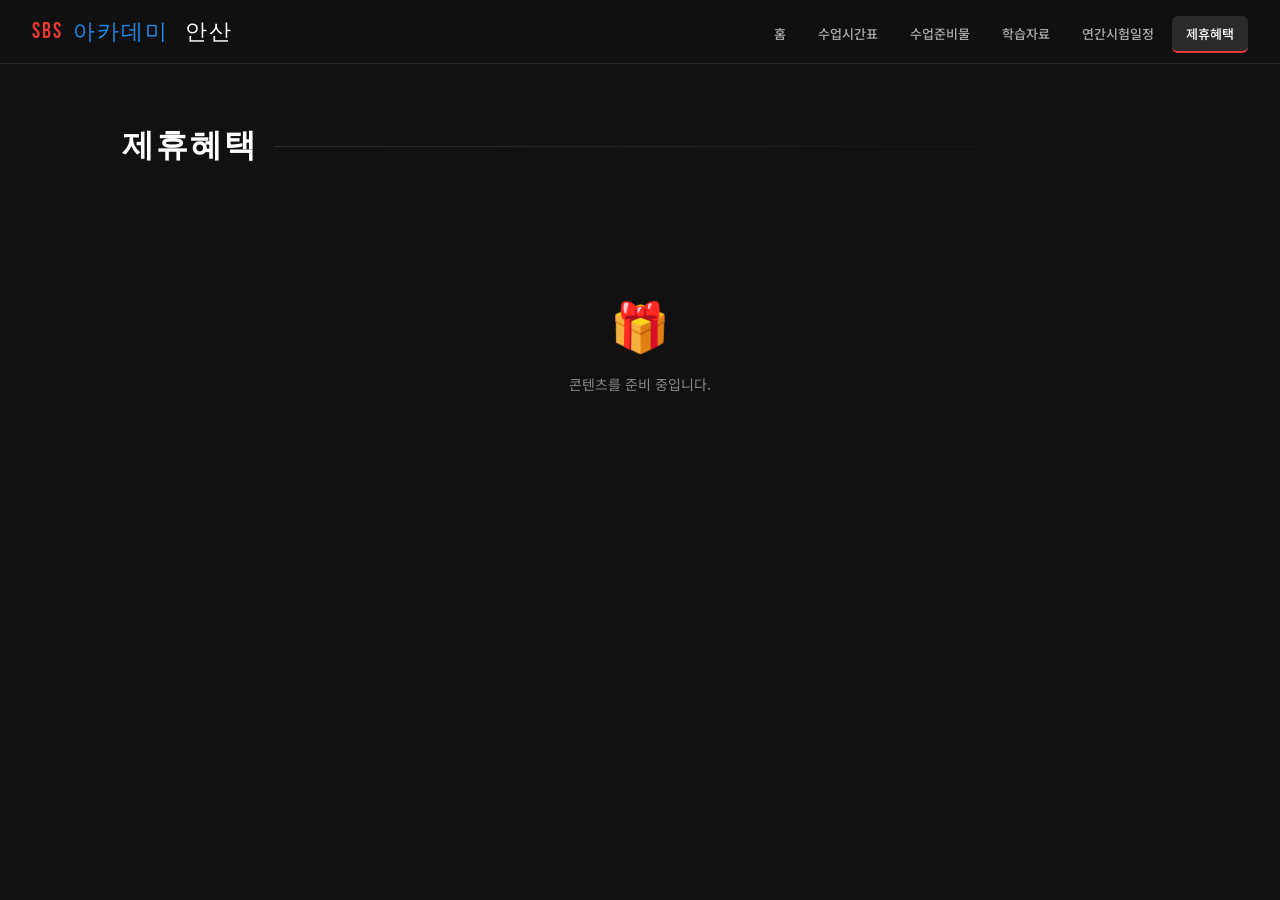
==== benefits/index.html @ 5a24b9a0 "init: 재학생 포털 초기 구조 세팅" ====
<!DOCTYPE html>
<html lang="ko">
<head>
  <meta charset="UTF-8" />
  <meta name="viewport" content="width=device-width, initial-scale=1.0" />
  <title>SBS아카데미 안산 — 제휴혜택</title>
  <link rel="stylesheet" href="/assets/style.css" />
</head>
<body>
  <nav id="nav"></nav>
  <div class="page-wrap">
    <div class="section">
      <div class="section-header">
        <h2>제휴혜택</h2>
        <div class="line"></div>
      </div>
      <div class="empty-state">
        <div class="icon">🎁</div>
        <p>콘텐츠를 준비 중입니다.</p>
      </div>
    </div>
  </div>
  <script src="/assets/nav.js"></script>
</body>
</html>
---- assets/style.css ----
@import url('https://fonts.googleapis.com/css2?family=Noto+Sans+KR:wght@400;500;700;900&family=Bebas+Neue&display=swap');

:root {
  --black: #111111;
  --red: #E53935;
  --blue: #1E88E5;
  --white: #FFFFFF;
  --gray: #888888;
  --gray-light: #1e1e1e;
  --nav-height: 64px;
}

* { margin: 0; padding: 0; box-sizing: border-box; }

html { scroll-behavior: smooth; }

body {
  background: var(--black);
  color: var(--white);
  font-family: 'Noto Sans KR', sans-serif;
  min-height: 100vh;
}

/* ── NAV ── */
nav {
  position: fixed;
  top: 0; left: 0; right: 0;
  height: var(--nav-height);
  background: rgba(17,17,17,0.95);
  backdrop-filter: blur(12px);
  border-bottom: 1px solid #2a2a2a;
  display: flex;
  align-items: center;
  justify-content: space-between;
  padding: 0 32px;
  z-index: 999;
}

.nav-logo {
  font-family: 'Bebas Neue', sans-serif;
  font-size: 22px;
  letter-spacing: 2px;
  color: var(--white);
  text-decoration: none;
  display: flex;
  align-items: center;
  gap: 10px;
}

.nav-logo span.red { color: var(--red); }
.nav-logo span.blue { color: var(--blue); }

.nav-links {
  display: flex;
  gap: 4px;
  list-style: none;
}

.nav-links a {
  color: #aaa;
  text-decoration: none;
  font-size: 13px;
  font-weight: 500;
  padding: 8px 14px;
  border-radius: 6px;
  transition: all 0.2s;
  white-space: nowrap;
}

.nav-links a:hover,
.nav-links a.active {
  color: var(--white);
  background: #2a2a2a;
}

.nav-links a.active {
  border-bottom: 2px solid var(--red);
}

/* ── PAGE WRAPPER ── */
.page-wrap {
  padding-top: var(--nav-height);
  min-height: 100vh;
}

/* ── HERO SECTION ── */
.hero {
  padding: 80px 32px 60px;
  max-width: 1100px;
  margin: 0 auto;
}

.hero-tag {
  display: inline-block;
  font-size: 11px;
  font-weight: 700;
  letter-spacing: 3px;
  text-transform: uppercase;
  color: var(--red);
  border: 1px solid var(--red);
  padding: 4px 12px;
  border-radius: 2px;
  margin-bottom: 20px;
}

.hero h1 {
  font-family: 'Bebas Neue', sans-serif;
  font-size: clamp(48px, 8vw, 88px);
  line-height: 1;
  letter-spacing: 2px;
  margin-bottom: 16px;
}

.hero h1 .accent-red { color: var(--red); }
.hero h1 .accent-blue { color: var(--blue); }

.hero p {
  color: var(--gray);
  font-size: 15px;
  line-height: 1.7;
  max-width: 500px;
}

/* ── SECTION ── */
.section {
  max-width: 1100px;
  margin: 0 auto;
  padding: 60px 32px;
}

.section-header {
  display: flex;
  align-items: center;
  gap: 16px;
  margin-bottom: 40px;
}

.section-header h2 {
  font-family: 'Bebas Neue', sans-serif;
  font-size: 32px;
  letter-spacing: 2px;
}

.section-header .line {
  flex: 1;
  height: 1px;
  background: linear-gradient(to right, #2a2a2a, transparent);
}

/* ── CARD ── */
.card {
  background: var(--gray-light);
  border: 1px solid #2a2a2a;
  border-radius: 10px;
  padding: 28px;
  transition: border-color 0.2s, transform 0.2s;
}

.card:hover {
  border-color: #444;
  transform: translateY(-2px);
}

.card-grid {
  display: grid;
  grid-template-columns: repeat(auto-fill, minmax(260px, 1fr));
  gap: 16px;
}

/* ── BADGE ── */
.badge {
  display: inline-block;
  font-size: 11px;
  font-weight: 700;
  padding: 3px 10px;
  border-radius: 3px;
  letter-spacing: 1px;
}
.badge-red { background: rgba(229,57,53,0.15); color: var(--red); }
.badge-blue { background: rgba(30,136,229,0.15); color: var(--blue); }

/* ── DIVIDER ── */
.divider {
  height: 1px;
  background: #2a2a2a;
  margin: 0 32px;
}

/* ── EMPTY STATE ── */
.empty-state {
  text-align: center;
  padding: 80px 20px;
  color: var(--gray);
}
.empty-state .icon { font-size: 48px; margin-bottom: 16px; }
.empty-state p { font-size: 14px; }

/* ── MOBILE ── */
@media (max-width: 768px) {
  nav { padding: 0 16px; }
  .nav-links a { font-size: 12px; padding: 6px 10px; }
  .hero { padding: 60px 16px 40px; }
  .section { padding: 40px 16px; }
}
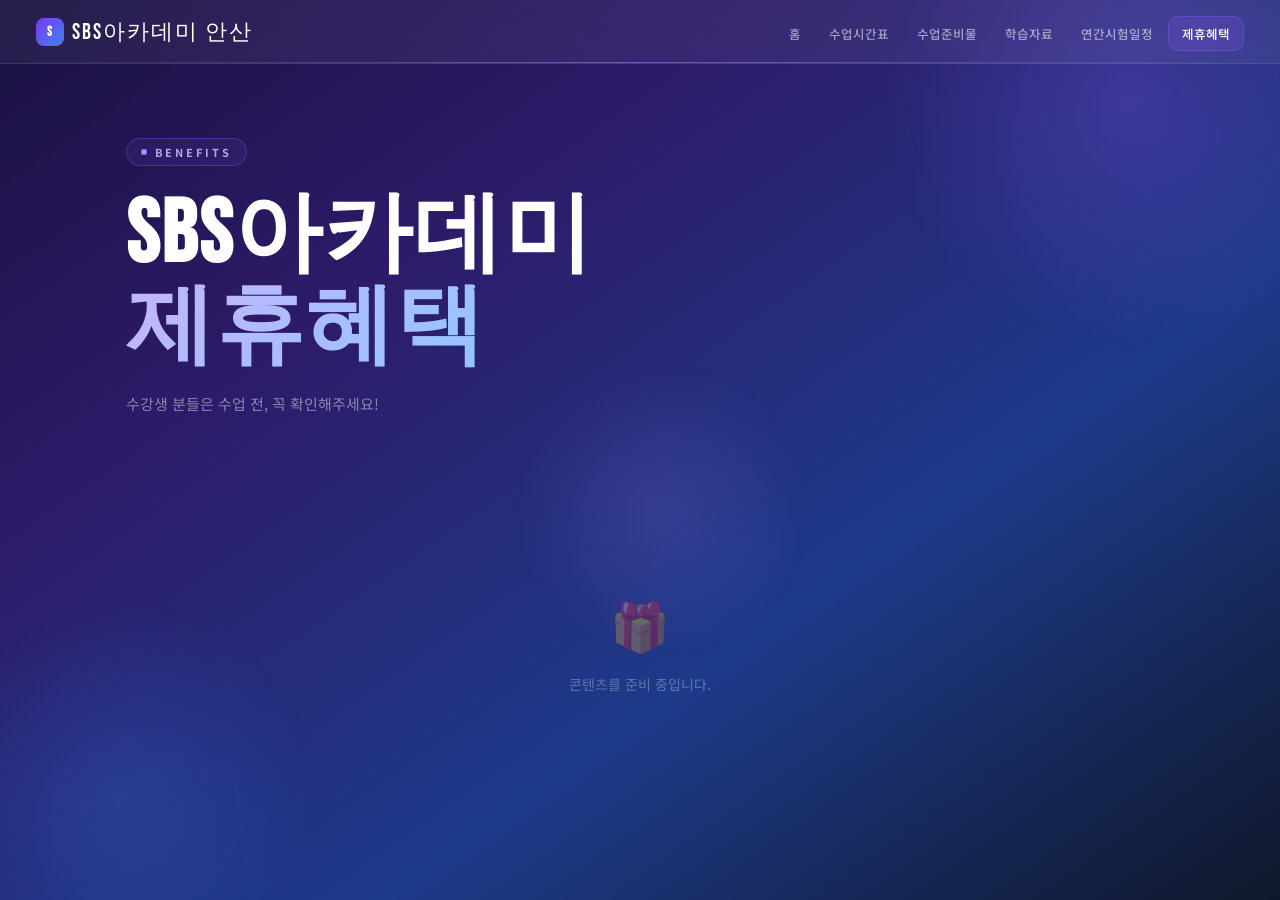
==== commit 5b2bce6a: "design: liquid glass 리디자인 적용 (퍼플/블루 그라디언트)" ====
--- a/benefits/index.html
+++ b/benefits/index.html
@@ -7,19 +7,25 @@
   <link rel="stylesheet" href="/assets/style.css" />
 </head>
 <body>
-  <nav id="nav"></nav>
-  <div class="page-wrap">
-    <div class="section">
-      <div class="section-header">
-        <h2>제휴혜택</h2>
-        <div class="line"></div>
+  <div class="orb orb1"></div>
+  <div class="orb orb2"></div>
+  <div class="orb orb3"></div>
+  <div class="content">
+    <nav id="nav"></nav>
+    <div class="page-wrap">
+      <div class="hero">
+        <div class="hero-tag"><span class="tag-dot"></span>BENEFITS</div>
+        <h1>SBS아카데미<br/><span class="g">제휴혜택</span></h1>
+        <p>수강생 분들은 수업 전, 꼭 확인해주세요!</p>
       </div>
-      <div class="empty-state">
-        <div class="icon">🎁</div>
-        <p>콘텐츠를 준비 중입니다.</p>
+      <div class="section">
+        <div class="empty-state">
+          <div class="icon">🎁</div>
+          <p>콘텐츠를 준비 중입니다.</p>
+        </div>
       </div>
     </div>
   </div>
   <script src="/assets/nav.js"></script>
 </body>
-</html>
+</html>
--- a/assets/style.css
+++ b/assets/style.css
@@ -1,204 +1,187 @@
-@import url('https://fonts.googleapis.com/css2?family=Noto+Sans+KR:wght@400;500;700;900&family=Bebas+Neue&display=swap');
+@import url('https://fonts.googleapis.com/css2?family=Noto+Sans+KR:wght@400;500;700&family=Bebas+Neue&display=swap');
 
 :root {
-  --black: #111111;
-  --red: #E53935;
-  --blue: #1E88E5;
-  --white: #FFFFFF;
-  --gray: #888888;
-  --gray-light: #1e1e1e;
   --nav-height: 64px;
 }
 
 * { margin: 0; padding: 0; box-sizing: border-box; }
-
 html { scroll-behavior: smooth; }
 
 body {
-  background: var(--black);
-  color: var(--white);
   font-family: 'Noto Sans KR', sans-serif;
   min-height: 100vh;
+  background: linear-gradient(145deg, #1a1040 0%, #2d1b69 30%, #1e3a8a 65%, #0f172a 100%);
+  background-attachment: fixed;
+  position: relative;
+  overflow-x: hidden;
 }
+
+.orb { position: fixed; border-radius: 50%; pointer-events: none; z-index: 0; }
+.orb1 { width: 500px; height: 500px; background: radial-gradient(circle, rgba(139,92,246,0.25) 0%, transparent 70%); top: -150px; right: -100px; }
+.orb2 { width: 400px; height: 400px; background: radial-gradient(circle, rgba(59,130,246,0.2) 0%, transparent 70%); bottom: -100px; left: -80px; }
+.orb3 { width: 300px; height: 300px; background: radial-gradient(circle, rgba(167,139,250,0.15) 0%, transparent 70%); top: 40%; left: 40%; }
+
+.content { position: relative; z-index: 1; }
 
 /* ── NAV ── */
 nav {
-  position: fixed;
-  top: 0; left: 0; right: 0;
   height: var(--nav-height);
-  background: rgba(17,17,17,0.95);
-  backdrop-filter: blur(12px);
-  border-bottom: 1px solid #2a2a2a;
-  display: flex;
-  align-items: center;
-  justify-content: space-between;
-  padding: 0 32px;
-  z-index: 999;
+  display: flex; align-items: center; justify-content: space-between;
+  padding: 0 36px;
+  background: rgba(255,255,255,0.06);
+  backdrop-filter: blur(24px); -webkit-backdrop-filter: blur(24px);
+  border-bottom: 1px solid rgba(255,255,255,0.1);
+  position: fixed; top: 0; left: 0; right: 0;
+  z-index: 999; gap: 16px;
+}
+nav::after {
+  content: ''; position: absolute; bottom: 0; left: 0; right: 0; height: 1px;
+  background: linear-gradient(90deg, transparent, rgba(167,139,250,0.5), transparent);
+}
+.nav-logo {
+  font-family: 'Bebas Neue', sans-serif;
+  font-size: 22px; letter-spacing: 2px; color: #fff;
+  display: flex; align-items: center; gap: 8px;
+  white-space: nowrap; flex-shrink: 0; text-decoration: none;
+}
+.logo-badge {
+  width: 28px; height: 28px; border-radius: 8px; flex-shrink: 0;
+  background: linear-gradient(135deg, #7c3aed, #3b82f6);
+  display: flex; align-items: center; justify-content: center;
+  font-size: 13px; font-weight: 900; color: #fff;
+}
+.nav-links { display: flex; gap: 2px; list-style: none; flex-wrap: nowrap; }
+.nav-links a {
+  color: rgba(255,255,255,0.55); text-decoration: none;
+  font-size: 12.5px; font-weight: 500; padding: 7px 13px; border-radius: 10px;
+  transition: all 0.2s; white-space: nowrap;
+}
+.nav-links a:hover { color: #fff; background: rgba(255,255,255,0.1); }
+.nav-links a.active {
+  color: #fff;
+  background: rgba(139,92,246,0.2);
+  border: 1px solid rgba(139,92,246,0.35);
 }
 
-.nav-logo {
-  font-family: 'Bebas Neue', sans-serif;
-  font-size: 22px;
-  letter-spacing: 2px;
-  color: var(--white);
-  text-decoration: none;
-  display: flex;
-  align-items: center;
-  gap: 10px;
+/* ── PAGE WRAP ── */
+.page-wrap { padding-top: var(--nav-height); min-height: 100vh; }
+
+/* ── HERO ── */
+.hero {
+  max-width: 1100px; margin: 0 auto;
+  padding: 72px 36px 32px;
 }
-
-.nav-logo span.red { color: var(--red); }
-.nav-logo span.blue { color: var(--blue); }
-
-.nav-links {
-  display: flex;
-  gap: 4px;
-  list-style: none;
+.hero-tag {
+  display: inline-flex; align-items: center; gap: 8px;
+  font-size: 11px; font-weight: 700; letter-spacing: 3px;
+  color: rgba(196,181,253,0.9);
+  border: 1px solid rgba(139,92,246,0.3);
+  background: rgba(139,92,246,0.1);
+  padding: 5px 14px; border-radius: 20px;
+  margin-bottom: 24px;
 }
-
-.nav-links a {
-  color: #aaa;
-  text-decoration: none;
-  font-size: 13px;
-  font-weight: 500;
-  padding: 8px 14px;
-  border-radius: 6px;
-  transition: all 0.2s;
-  white-space: nowrap;
+.tag-dot {
+  width: 6px; height: 6px; border-radius: 50%; background: #a78bfa;
+  animation: pulse 2s infinite; flex-shrink: 0;
 }
-
-.nav-links a:hover,
-.nav-links a.active {
-  color: var(--white);
-  background: #2a2a2a;
-}
-
-.nav-links a.active {
-  border-bottom: 2px solid var(--red);
-}
-
-/* ── PAGE WRAPPER ── */
-.page-wrap {
-  padding-top: var(--nav-height);
-  min-height: 100vh;
-}
-
-/* ── HERO SECTION ── */
-.hero {
-  padding: 80px 32px 60px;
-  max-width: 1100px;
-  margin: 0 auto;
-}
-
-.hero-tag {
-  display: inline-block;
-  font-size: 11px;
-  font-weight: 700;
-  letter-spacing: 3px;
-  text-transform: uppercase;
-  color: var(--red);
-  border: 1px solid var(--red);
-  padding: 4px 12px;
-  border-radius: 2px;
-  margin-bottom: 20px;
-}
+@keyframes pulse { 0%,100%{opacity:1;} 50%{opacity:0.4;} }
 
 .hero h1 {
   font-family: 'Bebas Neue', sans-serif;
-  font-size: clamp(48px, 8vw, 88px);
-  line-height: 1;
-  letter-spacing: 2px;
-  margin-bottom: 16px;
+  font-size: clamp(52px, 7vw, 88px);
+  line-height: 1.05; letter-spacing: 2px; color: #fff;
+  margin-bottom: 16px; white-space: nowrap;
+}
+.hero h1 .g {
+  background: linear-gradient(135deg, #c4b5fd, #93c5fd);
+  -webkit-background-clip: text; -webkit-text-fill-color: transparent;
+  background-clip: text;
+}
+.hero p { color: rgba(255,255,255,0.45); font-size: 15px; line-height: 1.7; }
+
+/* ── SECTION ── */
+.section { max-width: 1100px; margin: 0 auto; padding: 60px 36px; }
+.section-header { display: flex; align-items: center; gap: 16px; margin-bottom: 40px; }
+.section-header h2 {
+  font-family: 'Bebas Neue', sans-serif;
+  font-size: 32px; letter-spacing: 2px; color: #fff; white-space: nowrap;
+}
+.section-header .line {
+  flex: 1; height: 1px;
+  background: linear-gradient(to right, rgba(139,92,246,0.4), transparent);
 }
 
-.hero h1 .accent-red { color: var(--red); }
-.hero h1 .accent-blue { color: var(--blue); }
-
-.hero p {
-  color: var(--gray);
-  font-size: 15px;
-  line-height: 1.7;
-  max-width: 500px;
-}
-
-/* ── SECTION ── */
-.section {
-  max-width: 1100px;
-  margin: 0 auto;
-  padding: 60px 32px;
-}
-
-.section-header {
-  display: flex;
-  align-items: center;
+/* ── MENU GRID ── */
+.menu-grid {
+  display: grid;
+  grid-template-columns: repeat(auto-fill, minmax(280px, 1fr));
   gap: 16px;
-  margin-bottom: 40px;
-}
-
-.section-header h2 {
-  font-family: 'Bebas Neue', sans-serif;
-  font-size: 32px;
-  letter-spacing: 2px;
-}
-
-.section-header .line {
-  flex: 1;
-  height: 1px;
-  background: linear-gradient(to right, #2a2a2a, transparent);
+  max-width: 1100px; margin: 0 auto;
+  padding: 8px 36px 80px;
 }
 
 /* ── CARD ── */
-.card {
-  background: var(--gray-light);
-  border: 1px solid #2a2a2a;
-  border-radius: 10px;
-  padding: 28px;
-  transition: border-color 0.2s, transform 0.2s;
+.menu-card {
+  position: relative;
+  background: rgba(255,255,255,0.07);
+  backdrop-filter: blur(24px); -webkit-backdrop-filter: blur(24px);
+  border: 1px solid rgba(255,255,255,0.13);
+  border-radius: 22px; padding: 26px 28px;
+  cursor: pointer; transition: all 0.3s ease;
+  overflow: hidden; text-decoration: none;
+  display: flex; flex-direction: column;
+  min-height: 168px; justify-content: space-between;
 }
+.menu-card::before {
+  content: ''; position: absolute;
+  top: 0; left: 10%; right: 10%; height: 1px;
+  background: linear-gradient(90deg, transparent, rgba(255,255,255,0.35), transparent);
+}
+.menu-card::after {
+  content: ''; position: absolute;
+  top: 10%; bottom: 10%; left: 0; width: 1px;
+  background: linear-gradient(180deg, transparent, rgba(255,255,255,0.2), transparent);
+}
+.card-orb {
+  position: absolute; width: 100px; height: 100px; border-radius: 50%;
+  top: -30px; right: -20px; opacity: 0.12; transition: opacity 0.3s; pointer-events: none;
+}
+.menu-card:hover { background: rgba(255,255,255,0.11); border-color: rgba(255,255,255,0.22); transform: translateY(-5px); }
+.menu-card:hover .card-orb { opacity: 0.22; }
 
-.card:hover {
-  border-color: #444;
-  transform: translateY(-2px);
+.card-top { display: flex; align-items: flex-start; gap: 14px; }
+.card-icon {
+  width: 44px; height: 44px; border-radius: 14px;
+  display: flex; align-items: center; justify-content: center; font-size: 19px;
+  flex-shrink: 0;
+  background: rgba(255,255,255,0.08);
+  border: 1px solid rgba(255,255,255,0.12);
+  backdrop-filter: blur(10px);
 }
-
-.card-grid {
-  display: grid;
-  grid-template-columns: repeat(auto-fill, minmax(260px, 1fr));
-  gap: 16px;
-}
-
-/* ── BADGE ── */
-.badge {
-  display: inline-block;
-  font-size: 11px;
-  font-weight: 700;
-  padding: 3px 10px;
-  border-radius: 3px;
-  letter-spacing: 1px;
-}
-.badge-red { background: rgba(229,57,53,0.15); color: var(--red); }
-.badge-blue { background: rgba(30,136,229,0.15); color: var(--blue); }
-
-/* ── DIVIDER ── */
-.divider {
-  height: 1px;
-  background: #2a2a2a;
-  margin: 0 32px;
+.card-title { font-size: 16px; font-weight: 700; color: #fff; margin-bottom: 6px; }
+.card-desc { font-size: 12px; color: rgba(255,255,255,0.42); line-height: 1.65; }
+.card-footer { display: flex; align-items: center; justify-content: space-between; margin-top: 18px; }
+.card-arrow { font-size: 14px; color: rgba(255,255,255,0.3); transition: all 0.2s; display: flex; align-items: center; gap: 4px; }
+.menu-card:hover .card-arrow { color: rgba(196,181,253,0.9); transform: translateX(4px); }
+.card-badge {
+  font-size: 10px; font-weight: 700; letter-spacing: 1px;
+  padding: 3px 9px; border-radius: 20px;
+  background: rgba(139,92,246,0.15);
+  border: 1px solid rgba(139,92,246,0.25);
+  color: rgba(196,181,253,0.8);
 }
 
 /* ── EMPTY STATE ── */
-.empty-state {
-  text-align: center;
-  padding: 80px 20px;
-  color: var(--gray);
-}
+.empty-state { text-align: center; padding: 80px 20px; color: rgba(255,255,255,0.3); }
 .empty-state .icon { font-size: 48px; margin-bottom: 16px; }
 .empty-state p { font-size: 14px; }
 
 /* ── MOBILE ── */
 @media (max-width: 768px) {
   nav { padding: 0 16px; }
-  .nav-links a { font-size: 12px; padding: 6px 10px; }
-  .hero { padding: 60px 16px 40px; }
+  .nav-links a { font-size: 11px; padding: 6px 9px; }
+  .hero { padding: 60px 16px 24px; }
+  .hero h1 { white-space: normal; }
+  .menu-grid { padding: 8px 16px 60px; }
   .section { padding: 40px 16px; }
 }
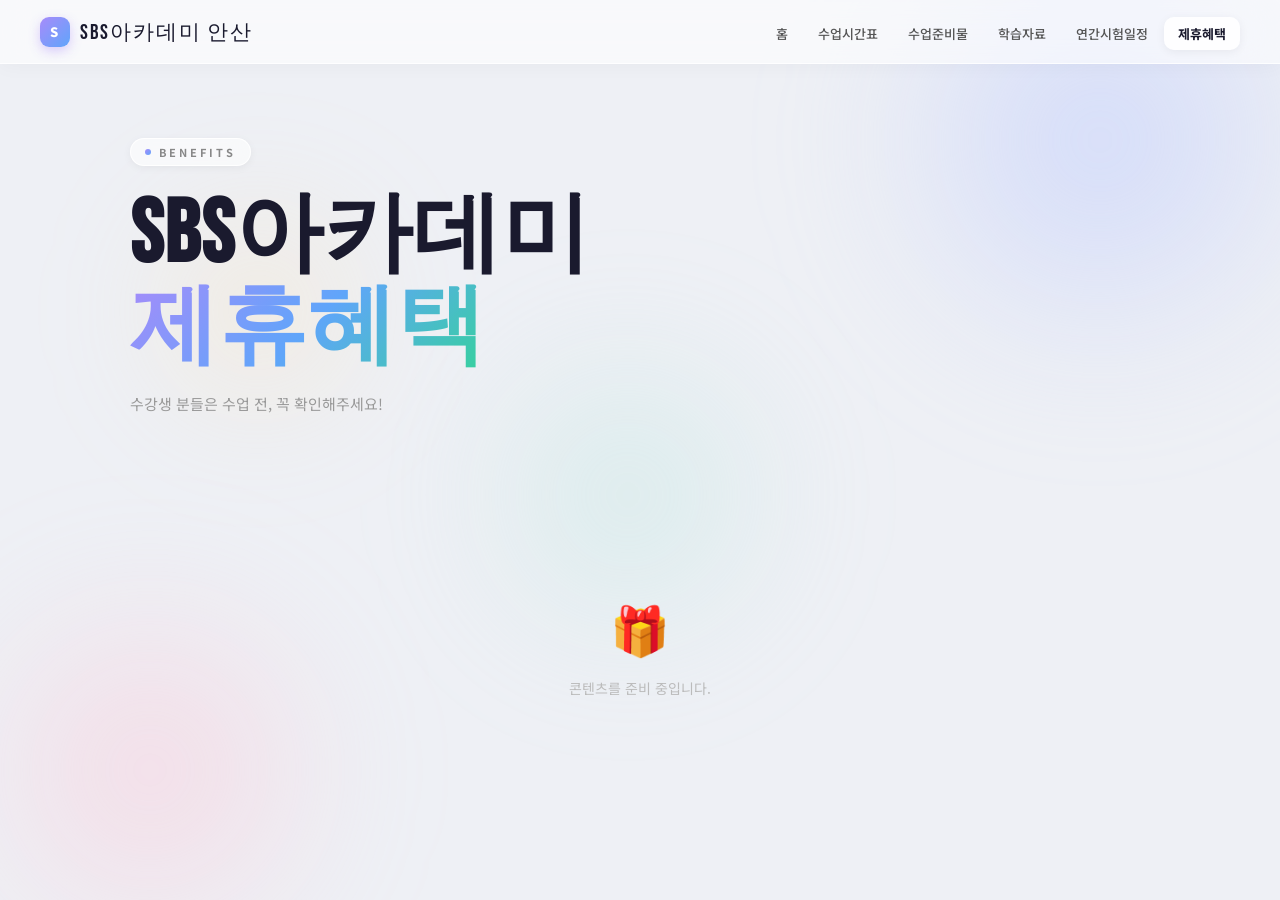
==== commit 5b9acf8f: "design: Apple Glassy 컨셉 적용 (파스텔 그라디언트 + 반투명 유리 카드)" ====
--- a/benefits/index.html
+++ b/benefits/index.html
@@ -7,10 +7,11 @@
   <link rel="stylesheet" href="/assets/style.css" />
 </head>
 <body>
-  <div class="orb orb1"></div>
-  <div class="orb orb2"></div>
-  <div class="orb orb3"></div>
-  <div class="content">
+  <div class="bg-orb bg-orb1"></div>
+  <div class="bg-orb bg-orb2"></div>
+  <div class="bg-orb bg-orb3"></div>
+  <div class="bg-orb bg-orb4"></div>
+  <div class="wrap">
     <nav id="nav"></nav>
     <div class="page-wrap">
       <div class="hero">
--- a/assets/style.css
+++ b/assets/style.css
@@ -1,178 +1,174 @@
-@import url('https://fonts.googleapis.com/css2?family=Noto+Sans+KR:wght@400;500;700&family=Bebas+Neue&display=swap');
+@import url('https://fonts.googleapis.com/css2?family=Noto+Sans+KR:wght@400;500;700;900&family=Bebas+Neue&display=swap');
 
-:root {
-  --nav-height: 64px;
-}
-
+:root { --nav-height: 64px; }
 * { margin: 0; padding: 0; box-sizing: border-box; }
 html { scroll-behavior: smooth; }
 
 body {
   font-family: 'Noto Sans KR', sans-serif;
   min-height: 100vh;
-  background: linear-gradient(145deg, #1a1040 0%, #2d1b69 30%, #1e3a8a 65%, #0f172a 100%);
-  background-attachment: fixed;
+  background: #eef0f5;
   position: relative;
   overflow-x: hidden;
 }
 
-.orb { position: fixed; border-radius: 50%; pointer-events: none; z-index: 0; }
-.orb1 { width: 500px; height: 500px; background: radial-gradient(circle, rgba(139,92,246,0.25) 0%, transparent 70%); top: -150px; right: -100px; }
-.orb2 { width: 400px; height: 400px; background: radial-gradient(circle, rgba(59,130,246,0.2) 0%, transparent 70%); bottom: -100px; left: -80px; }
-.orb3 { width: 300px; height: 300px; background: radial-gradient(circle, rgba(167,139,250,0.15) 0%, transparent 70%); top: 40%; left: 40%; }
+.bg-orb { position: fixed; border-radius: 50%; pointer-events: none; z-index: 0; filter: blur(60px); }
+.bg-orb1 { width: 520px; height: 520px; background: radial-gradient(circle, rgba(186,200,255,0.55), transparent 70%); top: -120px; right: -80px; }
+.bg-orb2 { width: 420px; height: 420px; background: radial-gradient(circle, rgba(255,192,210,0.45), transparent 70%); bottom: -80px; left: -60px; }
+.bg-orb3 { width: 360px; height: 360px; background: radial-gradient(circle, rgba(180,230,220,0.4), transparent 70%); top: 35%; left: 35%; }
+.bg-orb4 { width: 260px; height: 260px; background: radial-gradient(circle, rgba(255,220,160,0.35), transparent 70%); top: 20%; left: 10%; }
 
-.content { position: relative; z-index: 1; }
+.wrap { position: relative; z-index: 1; }
 
 /* ── NAV ── */
 nav {
   height: var(--nav-height);
   display: flex; align-items: center; justify-content: space-between;
-  padding: 0 36px;
-  background: rgba(255,255,255,0.06);
+  padding: 0 40px;
+  background: rgba(255,255,255,0.6);
   backdrop-filter: blur(24px); -webkit-backdrop-filter: blur(24px);
-  border-bottom: 1px solid rgba(255,255,255,0.1);
+  border-bottom: 1px solid rgba(255,255,255,0.8);
   position: fixed; top: 0; left: 0; right: 0;
   z-index: 999; gap: 16px;
-}
-nav::after {
-  content: ''; position: absolute; bottom: 0; left: 0; right: 0; height: 1px;
-  background: linear-gradient(90deg, transparent, rgba(167,139,250,0.5), transparent);
+  box-shadow: 0 1px 20px rgba(0,0,0,0.04);
 }
 .nav-logo {
   font-family: 'Bebas Neue', sans-serif;
-  font-size: 22px; letter-spacing: 2px; color: #fff;
-  display: flex; align-items: center; gap: 8px;
+  font-size: 21px; letter-spacing: 2px; color: #1a1a2e;
+  display: flex; align-items: center; gap: 10px;
   white-space: nowrap; flex-shrink: 0; text-decoration: none;
 }
 .logo-badge {
-  width: 28px; height: 28px; border-radius: 8px; flex-shrink: 0;
-  background: linear-gradient(135deg, #7c3aed, #3b82f6);
+  width: 30px; height: 30px; border-radius: 9px; flex-shrink: 0;
+  background: linear-gradient(135deg, #a78bfa, #60a5fa);
   display: flex; align-items: center; justify-content: center;
   font-size: 13px; font-weight: 900; color: #fff;
+  font-family: 'Noto Sans KR', sans-serif;
+  box-shadow: 0 4px 12px rgba(139,92,246,0.3);
 }
 .nav-links { display: flex; gap: 2px; list-style: none; flex-wrap: nowrap; }
 .nav-links a {
-  color: rgba(255,255,255,0.55); text-decoration: none;
-  font-size: 12.5px; font-weight: 500; padding: 7px 13px; border-radius: 10px;
-  transition: all 0.2s; white-space: nowrap;
+  color: #555; text-decoration: none;
+  font-size: 13px; font-weight: 500; padding: 7px 14px; border-radius: 10px;
+  transition: all 0.15s; white-space: nowrap;
 }
-.nav-links a:hover { color: #fff; background: rgba(255,255,255,0.1); }
+.nav-links a:hover { color: #1a1a2e; background: rgba(255,255,255,0.7); }
 .nav-links a.active {
-  color: #fff;
-  background: rgba(139,92,246,0.2);
-  border: 1px solid rgba(139,92,246,0.35);
+  color: #1a1a2e; font-weight: 700;
+  background: rgba(255,255,255,0.85);
+  box-shadow: 0 2px 10px rgba(0,0,0,0.06);
 }
 
 /* ── PAGE WRAP ── */
 .page-wrap { padding-top: var(--nav-height); min-height: 100vh; }
 
 /* ── HERO ── */
-.hero {
-  max-width: 1100px; margin: 0 auto;
-  padding: 72px 36px 32px;
-}
+.hero { max-width: 1100px; margin: 0 auto; padding: 72px 40px 36px; }
 .hero-tag {
   display: inline-flex; align-items: center; gap: 8px;
-  font-size: 11px; font-weight: 700; letter-spacing: 3px;
-  color: rgba(196,181,253,0.9);
-  border: 1px solid rgba(139,92,246,0.3);
-  background: rgba(139,92,246,0.1);
+  font-size: 11px; font-weight: 700; letter-spacing: 3px; color: #888;
+  border: 1px solid rgba(255,255,255,0.9);
+  background: rgba(255,255,255,0.6);
+  backdrop-filter: blur(10px);
   padding: 5px 14px; border-radius: 20px;
   margin-bottom: 24px;
+  box-shadow: 0 2px 8px rgba(0,0,0,0.05);
 }
 .tag-dot {
-  width: 6px; height: 6px; border-radius: 50%; background: #a78bfa;
+  width: 6px; height: 6px; border-radius: 50%;
+  background: linear-gradient(135deg, #a78bfa, #60a5fa);
   animation: pulse 2s infinite; flex-shrink: 0;
 }
-@keyframes pulse { 0%,100%{opacity:1;} 50%{opacity:0.4;} }
-
+@keyframes pulse { 0%,100%{opacity:1;} 50%{opacity:0.3;} }
 .hero h1 {
   font-family: 'Bebas Neue', sans-serif;
   font-size: clamp(52px, 7vw, 88px);
-  line-height: 1.05; letter-spacing: 2px; color: #fff;
+  line-height: 1.05; letter-spacing: 1px; color: #1a1a2e;
   margin-bottom: 16px; white-space: nowrap;
 }
 .hero h1 .g {
-  background: linear-gradient(135deg, #c4b5fd, #93c5fd);
-  -webkit-background-clip: text; -webkit-text-fill-color: transparent;
-  background-clip: text;
+  background: linear-gradient(135deg, #a78bfa 0%, #60a5fa 50%, #34d399 100%);
+  -webkit-background-clip: text; -webkit-text-fill-color: transparent; background-clip: text;
 }
-.hero p { color: rgba(255,255,255,0.45); font-size: 15px; line-height: 1.7; }
+.hero p { color: #999; font-size: 15px; line-height: 1.7; }
 
 /* ── SECTION ── */
-.section { max-width: 1100px; margin: 0 auto; padding: 60px 36px; }
+.section { max-width: 1100px; margin: 0 auto; padding: 60px 40px; }
 .section-header { display: flex; align-items: center; gap: 16px; margin-bottom: 40px; }
 .section-header h2 {
   font-family: 'Bebas Neue', sans-serif;
-  font-size: 32px; letter-spacing: 2px; color: #fff; white-space: nowrap;
+  font-size: 32px; letter-spacing: 2px; color: #1a1a2e; white-space: nowrap;
 }
 .section-header .line {
   flex: 1; height: 1px;
-  background: linear-gradient(to right, rgba(139,92,246,0.4), transparent);
+  background: linear-gradient(to right, rgba(0,0,0,0.08), transparent);
 }
 
 /* ── MENU GRID ── */
 .menu-grid {
   display: grid;
-  grid-template-columns: repeat(auto-fill, minmax(280px, 1fr));
+  grid-template-columns: repeat(3, 1fr);
   gap: 16px;
   max-width: 1100px; margin: 0 auto;
-  padding: 8px 36px 80px;
+  padding: 8px 40px 80px;
 }
 
 /* ── CARD ── */
 .menu-card {
   position: relative;
-  background: rgba(255,255,255,0.07);
-  backdrop-filter: blur(24px); -webkit-backdrop-filter: blur(24px);
-  border: 1px solid rgba(255,255,255,0.13);
-  border-radius: 22px; padding: 26px 28px;
-  cursor: pointer; transition: all 0.3s ease;
-  overflow: hidden; text-decoration: none;
+  background: rgba(255,255,255,0.55);
+  backdrop-filter: blur(20px); -webkit-backdrop-filter: blur(20px);
+  border: 1px solid rgba(255,255,255,0.85);
+  border-radius: 22px; padding: 28px;
+  cursor: pointer; transition: all 0.25s ease;
+  text-decoration: none;
   display: flex; flex-direction: column;
-  min-height: 168px; justify-content: space-between;
+  min-height: 172px; justify-content: space-between;
+  overflow: hidden;
+  box-shadow: 0 4px 24px rgba(0,0,0,0.05), inset 0 1px 0 rgba(255,255,255,0.9);
 }
 .menu-card::before {
   content: ''; position: absolute;
-  top: 0; left: 10%; right: 10%; height: 1px;
-  background: linear-gradient(90deg, transparent, rgba(255,255,255,0.35), transparent);
+  top: 0; left: 15%; right: 15%; height: 1px;
+  background: linear-gradient(90deg, transparent, rgba(255,255,255,1), transparent);
 }
-.menu-card::after {
-  content: ''; position: absolute;
-  top: 10%; bottom: 10%; left: 0; width: 1px;
-  background: linear-gradient(180deg, transparent, rgba(255,255,255,0.2), transparent);
+.menu-card:hover {
+  background: rgba(255,255,255,0.75);
+  border-color: rgba(255,255,255,1);
+  transform: translateY(-4px);
+  box-shadow: 0 16px 48px rgba(0,0,0,0.09), inset 0 1px 0 rgba(255,255,255,1);
 }
 .card-orb {
-  position: absolute; width: 100px; height: 100px; border-radius: 50%;
-  top: -30px; right: -20px; opacity: 0.12; transition: opacity 0.3s; pointer-events: none;
+  position: absolute; width: 120px; height: 120px; border-radius: 50%;
+  top: -40px; right: -30px; opacity: 0.18; transition: opacity 0.3s;
+  pointer-events: none; filter: blur(20px);
 }
-.menu-card:hover { background: rgba(255,255,255,0.11); border-color: rgba(255,255,255,0.22); transform: translateY(-5px); }
-.menu-card:hover .card-orb { opacity: 0.22; }
-
+.menu-card:hover .card-orb { opacity: 0.32; }
 .card-top { display: flex; align-items: flex-start; gap: 14px; }
 .card-icon {
-  width: 44px; height: 44px; border-radius: 14px;
-  display: flex; align-items: center; justify-content: center; font-size: 19px;
+  width: 46px; height: 46px; border-radius: 14px;
+  display: flex; align-items: center; justify-content: center; font-size: 20px;
   flex-shrink: 0;
-  background: rgba(255,255,255,0.08);
-  border: 1px solid rgba(255,255,255,0.12);
-  backdrop-filter: blur(10px);
+  background: rgba(255,255,255,0.8);
+  border: 1px solid rgba(255,255,255,0.95);
+  box-shadow: 0 2px 8px rgba(0,0,0,0.06);
 }
-.card-title { font-size: 16px; font-weight: 700; color: #fff; margin-bottom: 6px; }
-.card-desc { font-size: 12px; color: rgba(255,255,255,0.42); line-height: 1.65; }
-.card-footer { display: flex; align-items: center; justify-content: space-between; margin-top: 18px; }
-.card-arrow { font-size: 14px; color: rgba(255,255,255,0.3); transition: all 0.2s; display: flex; align-items: center; gap: 4px; }
-.menu-card:hover .card-arrow { color: rgba(196,181,253,0.9); transform: translateX(4px); }
+.card-title { font-size: 17px; font-weight: 700; color: #1a1a2e; margin-bottom: 6px; }
+.card-desc { font-size: 12.5px; color: #aaa; line-height: 1.65; }
+.card-footer { display: flex; align-items: center; justify-content: space-between; margin-top: 20px; }
+.card-arrow { font-size: 13px; color: #ccc; transition: all 0.2s; }
+.menu-card:hover .card-arrow { color: #888; transform: translateX(4px); }
 .card-badge {
-  font-size: 10px; font-weight: 700; letter-spacing: 1px;
-  padding: 3px 9px; border-radius: 20px;
-  background: rgba(139,92,246,0.15);
-  border: 1px solid rgba(139,92,246,0.25);
-  color: rgba(196,181,253,0.8);
+  font-size: 10px; font-weight: 700; letter-spacing: 1.5px;
+  padding: 3px 10px; border-radius: 20px;
+  background: rgba(255,255,255,0.8);
+  border: 1px solid rgba(0,0,0,0.06);
+  color: #aaa;
+  box-shadow: 0 1px 4px rgba(0,0,0,0.04);
 }
 
 /* ── EMPTY STATE ── */
-.empty-state { text-align: center; padding: 80px 20px; color: rgba(255,255,255,0.3); }
+.empty-state { text-align: center; padding: 80px 20px; color: #bbb; }
 .empty-state .icon { font-size: 48px; margin-bottom: 16px; }
 .empty-state p { font-size: 14px; }
 
@@ -182,6 +178,6 @@
   .nav-links a { font-size: 11px; padding: 6px 9px; }
   .hero { padding: 60px 16px 24px; }
   .hero h1 { white-space: normal; }
-  .menu-grid { padding: 8px 16px 60px; }
+  .menu-grid { grid-template-columns: 1fr; padding: 8px 16px 60px; }
   .section { padding: 40px 16px; }
 }
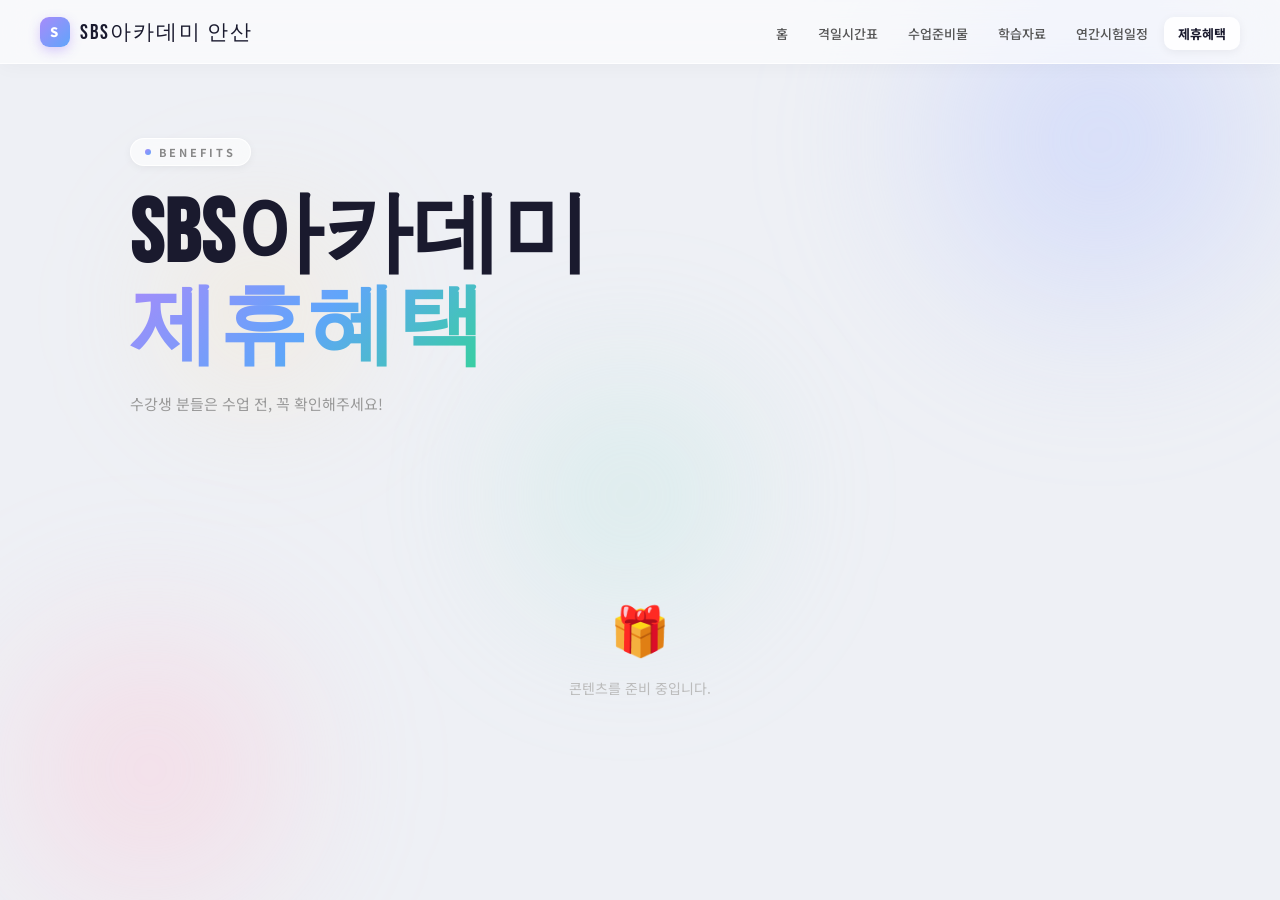
==== commit 13657fbc: "fix: OG 이미지 SVG→PNG 변경, 심플 디자인 적용" ====
--- a/benefits/index.html
+++ b/benefits/index.html
@@ -4,6 +4,15 @@
   <meta charset="UTF-8" />
   <meta name="viewport" content="width=device-width, initial-scale=1.0" />
   <title>SBS아카데미 안산 — 제휴혜택</title>
+  <meta property="og:url" content="https://sbs-ansan-notice.co.kr/benefits/" />
+  <meta property="og:title" content="SBS아카데미 안산 — 제휴혜택" />
+  <link rel="icon" type="image/svg+xml" href="/assets/favicon.svg" />
+  <meta property="og:type" content="website" />
+  <meta property="og:image" content="https://sbs-ansan-notice.co.kr/assets/og-image.png" />
+  <meta property="og:site_name" content="SBS아카데미 안산" />
+  <meta property="og:description" content="수강생 분들은 수업 전, 꼭 확인해주세요!" />
+  <meta name="twitter:card" content="summary_large_image" />
+  <meta name="twitter:image" content="https://sbs-ansan-notice.co.kr/assets/og-image.png" />
   <link rel="stylesheet" href="/assets/style.css" />
 </head>
 <body>
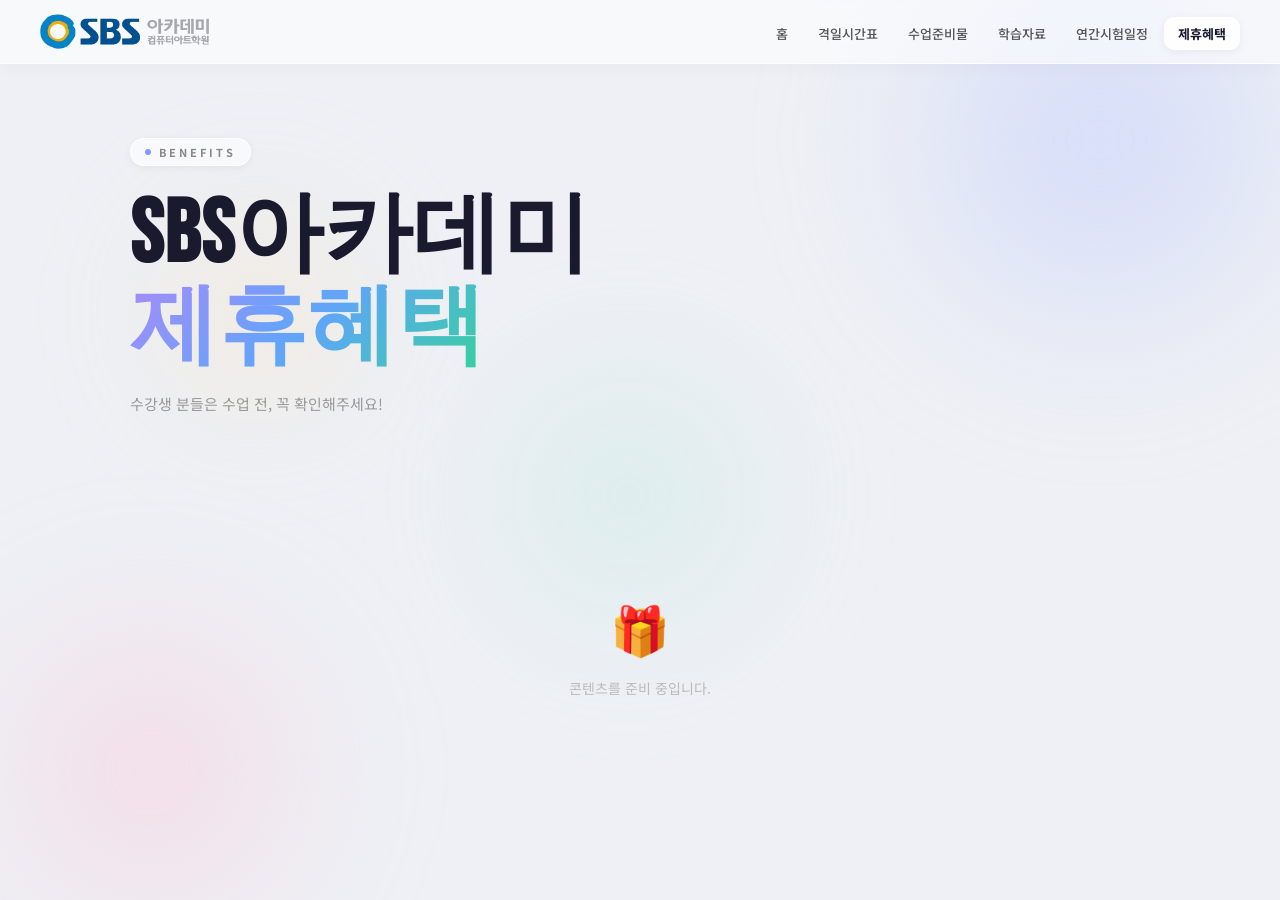
==== commit 8b729cb4: "fix: OG 이미지 캐시 무효화 (?v=2)" ====
--- a/benefits/index.html
+++ b/benefits/index.html
@@ -8,11 +8,11 @@
   <meta property="og:title" content="SBS아카데미 안산 — 제휴혜택" />
   <link rel="icon" type="image/svg+xml" href="/assets/favicon.svg" />
   <meta property="og:type" content="website" />
-  <meta property="og:image" content="https://sbs-ansan-notice.co.kr/assets/og-image.png" />
+  <meta property="og:image" content="https://sbs-ansan-notice.co.kr/assets/og-image.png?v=2" />
   <meta property="og:site_name" content="SBS아카데미 안산" />
   <meta property="og:description" content="수강생 분들은 수업 전, 꼭 확인해주세요!" />
   <meta name="twitter:card" content="summary_large_image" />
-  <meta name="twitter:image" content="https://sbs-ansan-notice.co.kr/assets/og-image.png" />
+  <meta name="twitter:image" content="https://sbs-ansan-notice.co.kr/assets/og-image.png?v=2" />
   <link rel="stylesheet" href="/assets/style.css" />
 </head>
 <body>
--- a/assets/style.css
+++ b/assets/style.css
@@ -84,7 +84,7 @@
   font-family: 'Bebas Neue', sans-serif;
   font-size: clamp(52px, 7vw, 88px);
   line-height: 1.05; letter-spacing: 1px; color: #1a1a2e;
-  margin-bottom: 16px; white-space: nowrap;
+  margin-bottom: 16px;
 }
 .hero h1 .g {
   background: linear-gradient(135deg, #a78bfa 0%, #60a5fa 50%, #34d399 100%);
@@ -172,12 +172,67 @@
 .empty-state .icon { font-size: 48px; margin-bottom: 16px; }
 .empty-state p { font-size: 14px; }
 
+/* ── HAMBURGER ── */
+.nav-hamburger {
+  display: none;
+  flex-direction: column; justify-content: center; gap: 5px;
+  width: 36px; height: 36px;
+  background: rgba(255,255,255,0.15);
+  border: 1px solid rgba(255,255,255,0.25);
+  border-radius: 10px; cursor: pointer; padding: 8px;
+  flex-shrink: 0;
+}
+.nav-hamburger span {
+  display: block; height: 2px; border-radius: 2px;
+  background: #1a1a2e; transition: all 0.25s;
+}
+.nav-hamburger.open span:nth-child(1) { transform: translateY(7px) rotate(45deg); }
+.nav-hamburger.open span:nth-child(2) { opacity: 0; }
+.nav-hamburger.open span:nth-child(3) { transform: translateY(-7px) rotate(-45deg); }
+
+/* 드로어 */
+.nav-drawer {
+  display: none;
+  position: fixed; top: 64px; right: 0; bottom: 0;
+  width: 240px; z-index: 998;
+  background: #f0f0f8;
+  border-left: 1px solid rgba(167,139,250,0.15);
+  box-shadow: -8px 0 32px rgba(0,0,0,0.1);
+  padding: 20px 16px;
+  transform: translateX(100%);
+  transition: transform 0.3s cubic-bezier(0.4,0,0.2,1);
+}
+.nav-drawer.open { transform: translateX(0); }
+.drawer-links { list-style: none; display: flex; flex-direction: column; gap: 4px; }
+.drawer-links a {
+  display: block; padding: 12px 16px;
+  color: #333; text-decoration: none;
+  font-size: 14px; font-weight: 500;
+  border-radius: 10px; transition: all 0.15s;
+}
+.drawer-links a:hover { background: rgba(167,139,250,0.1); color: #1a1a2e; }
+.drawer-links a.active {
+  background: rgba(167,139,250,0.15);
+  color: #7c3aed; font-weight: 700;
+  border-left: 3px solid #a78bfa;
+}
+
+/* 오버레이 */
+.drawer-overlay {
+  display: none; position: fixed; inset: 0;
+  z-index: 997; background: rgba(0,0,0,0.2);
+  backdrop-filter: blur(2px);
+}
+.drawer-overlay.show { display: block; }
+
 /* ── MOBILE ── */
 @media (max-width: 768px) {
   nav { padding: 0 16px; }
-  .nav-links a { font-size: 11px; padding: 6px 9px; }
+  .nav-links { display: none; }
+  .nav-hamburger { display: flex; }
+  .nav-drawer { display: block; }
   .hero { padding: 60px 16px 24px; }
-  .hero h1 { white-space: normal; }
+  .hero h1 { font-size: clamp(36px, 9vw, 64px); }
   .menu-grid { grid-template-columns: 1fr; padding: 8px 16px 60px; }
   .section { padding: 40px 16px; }
 }
